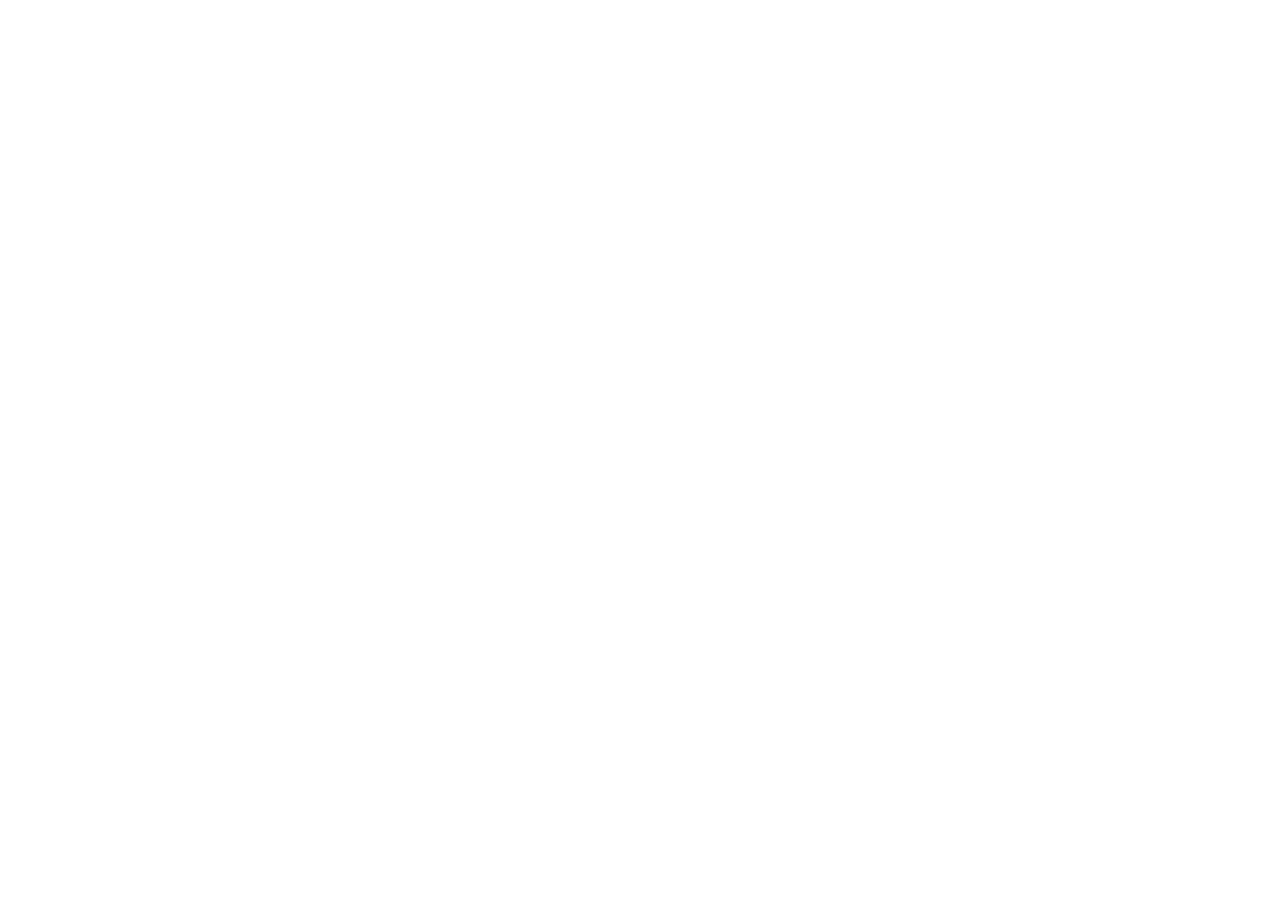
==== lab-2/index.html @ 15b5ac95 "Created lab2" ====
<!DOCTYPE html>
<html lang="en">
<head>
    <meta charset="UTF-8">
    <meta name="viewport" content="width=device-width, initial-scale=1.0">
    <title>Toy Cars</title>
</head>
<body>
    
</body>
</html>
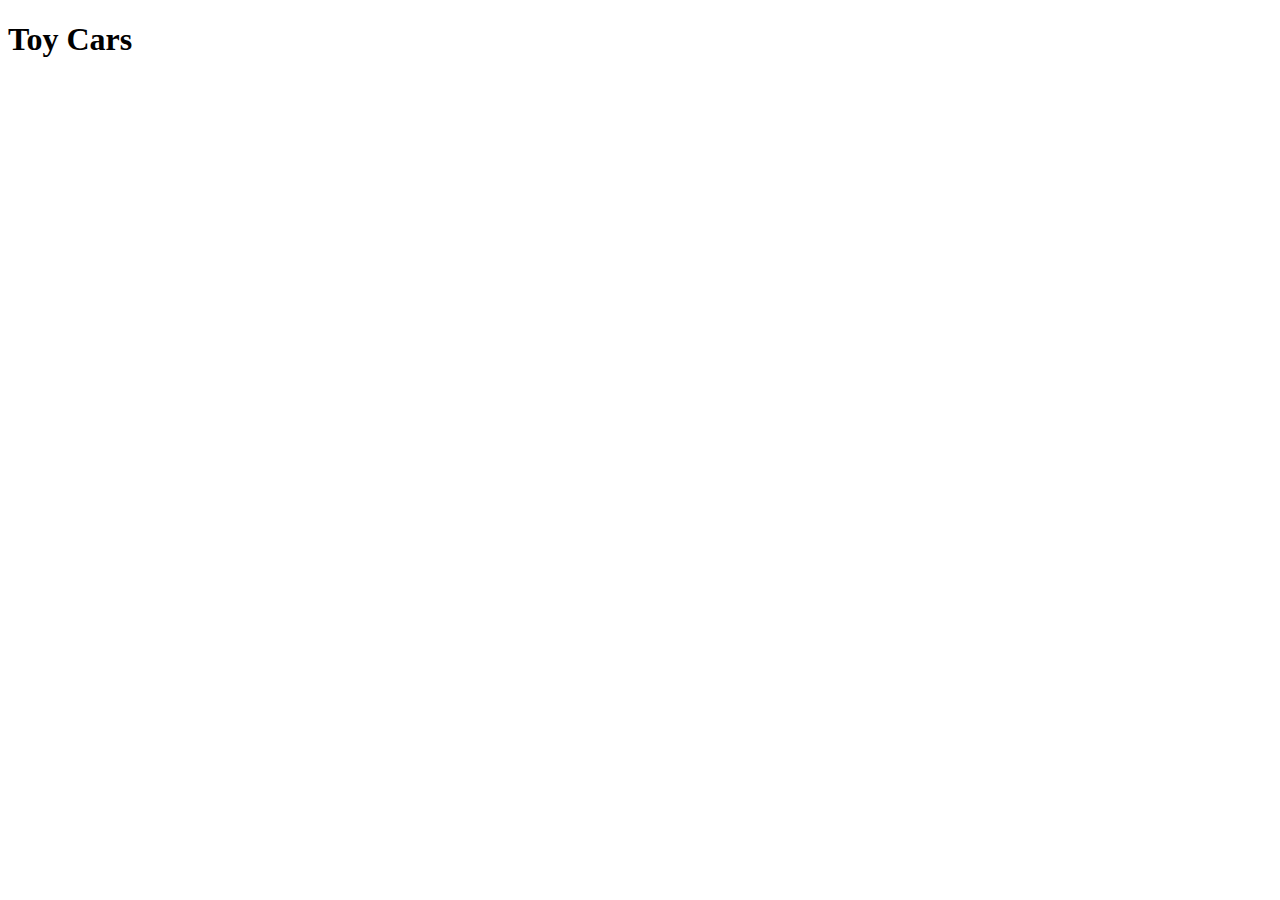
==== commit e66958f3: "created html" ====
--- a/lab-2/index.html
+++ b/lab-2/index.html
@@ -3,9 +3,12 @@
 <head>
     <meta charset="UTF-8">
     <meta name="viewport" content="width=device-width, initial-scale=1.0">
+    <link href="css/style.css" rel="stylesheet" />
+    <script src="js/script.js" defer></script>
     <title>Toy Cars</title>
 </head>
 <body>
-    
+    <h1>Toy Cars</h1>
+    <p id="output"></p>
 </body>
 </html>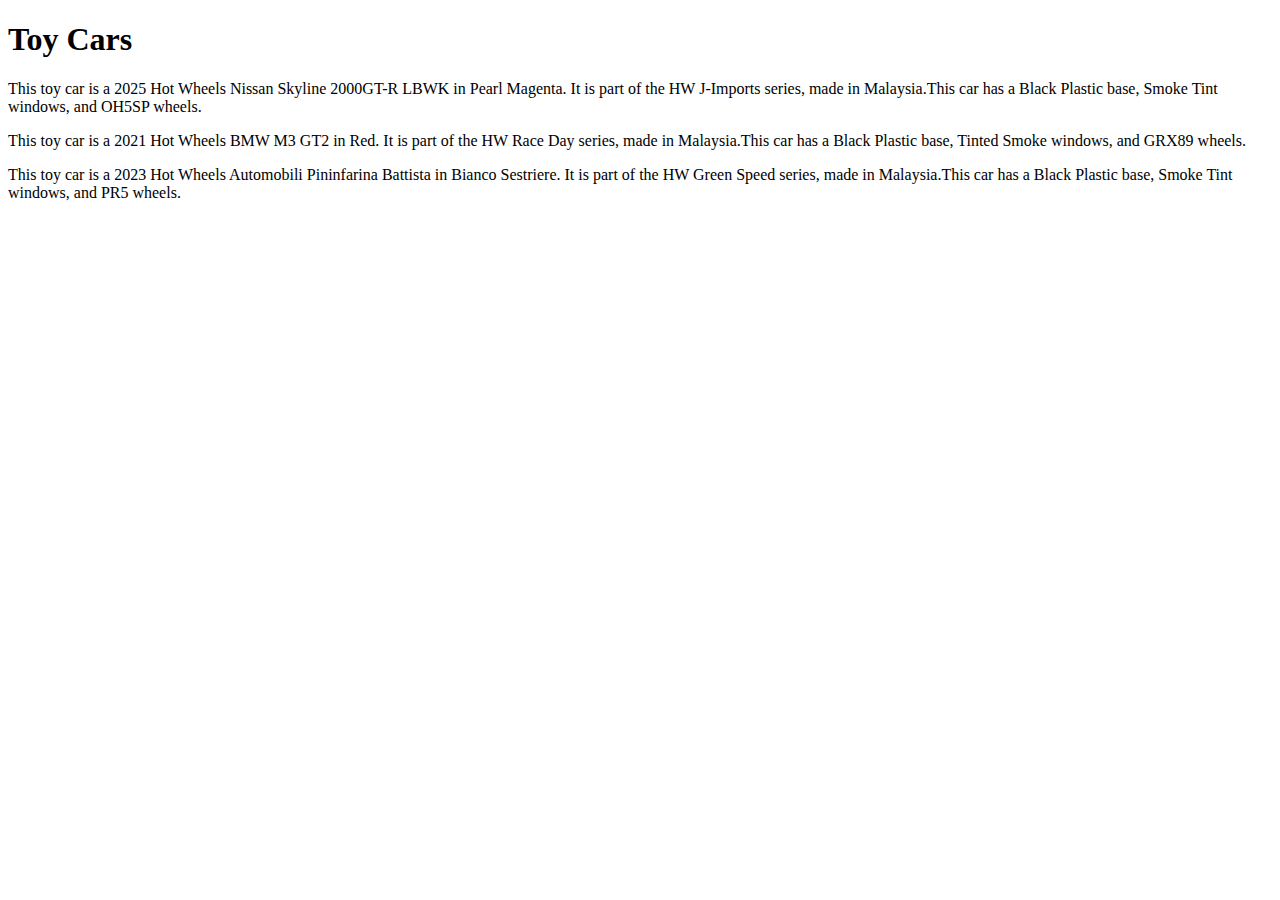
==== commit 894ac228: "completed js" ====
--- a/lab-2/index.html
+++ b/lab-2/index.html
@@ -9,6 +9,8 @@
 </head>
 <body>
     <h1>Toy Cars</h1>
-    <p id="output"></p>
+    <p id="output1"></p>
+    <p id="output2"></p>
+    <p id="output3"></p>
 </body>
 </html>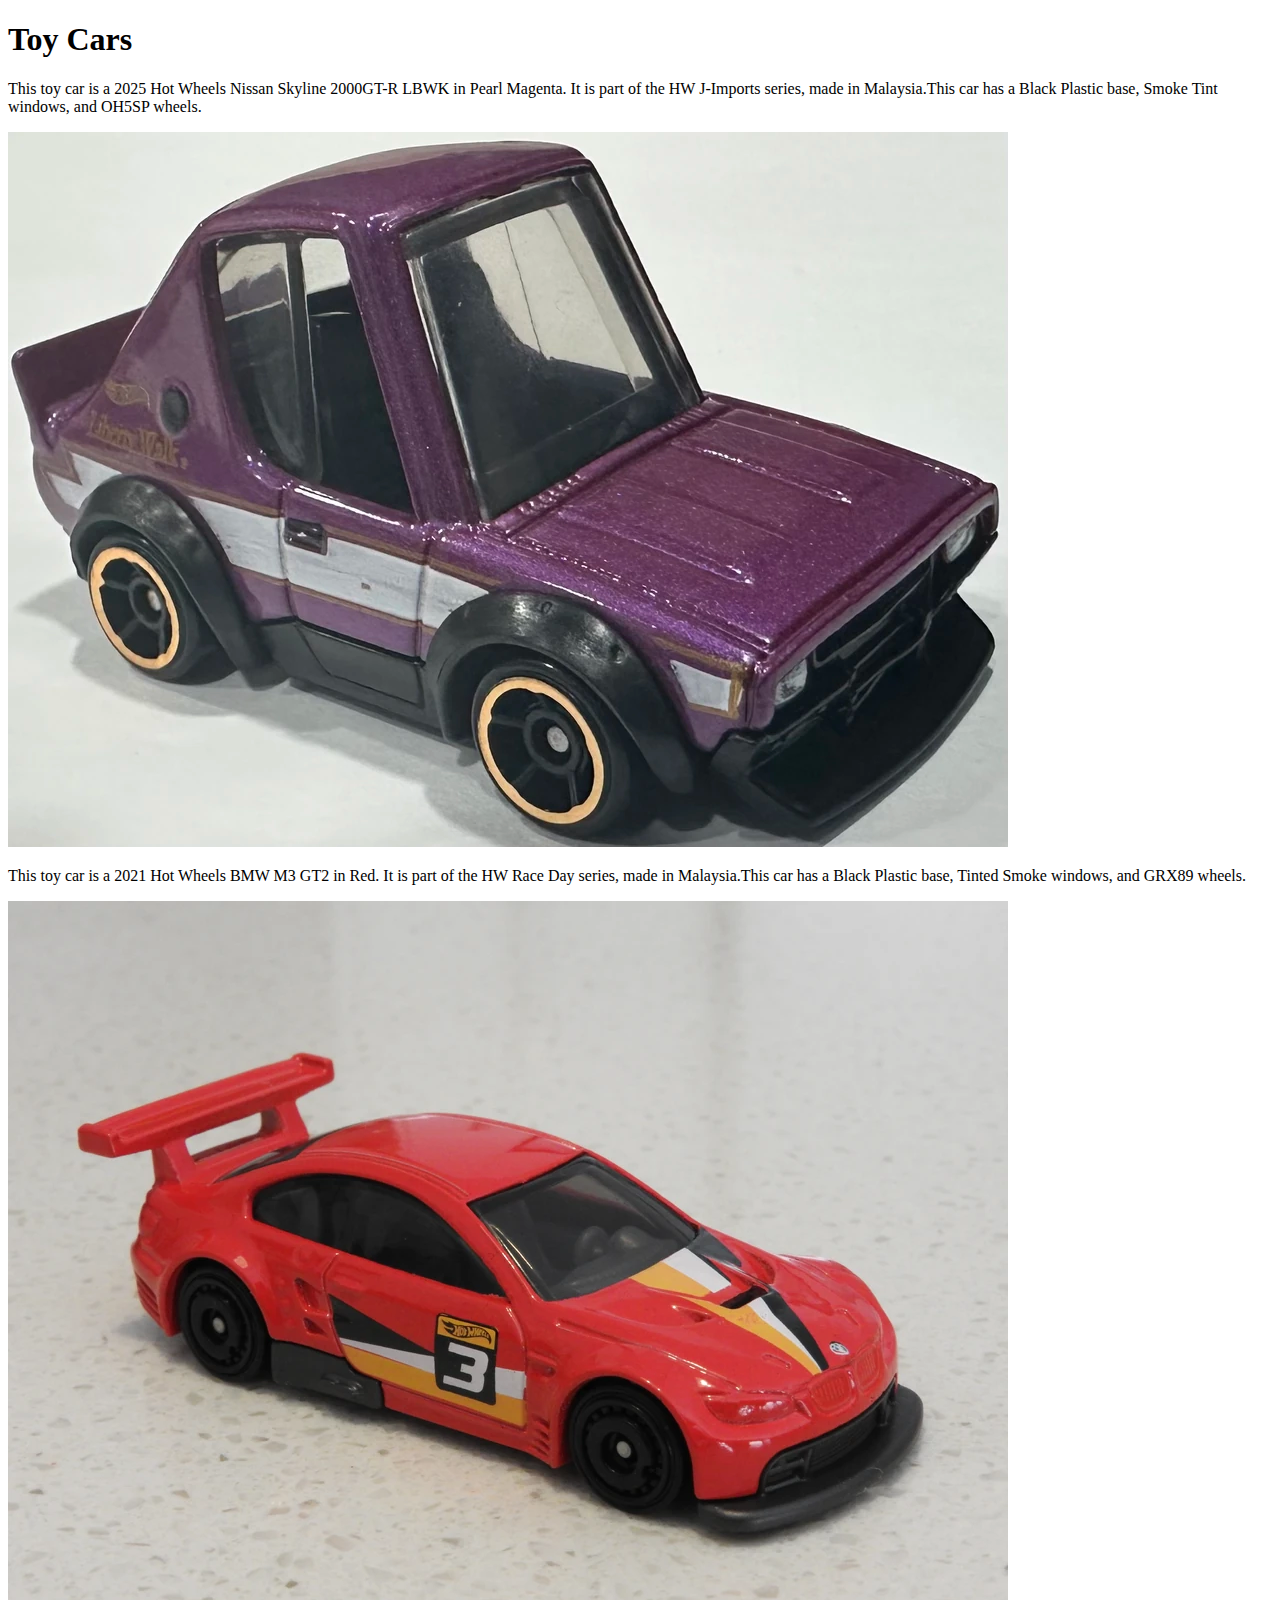
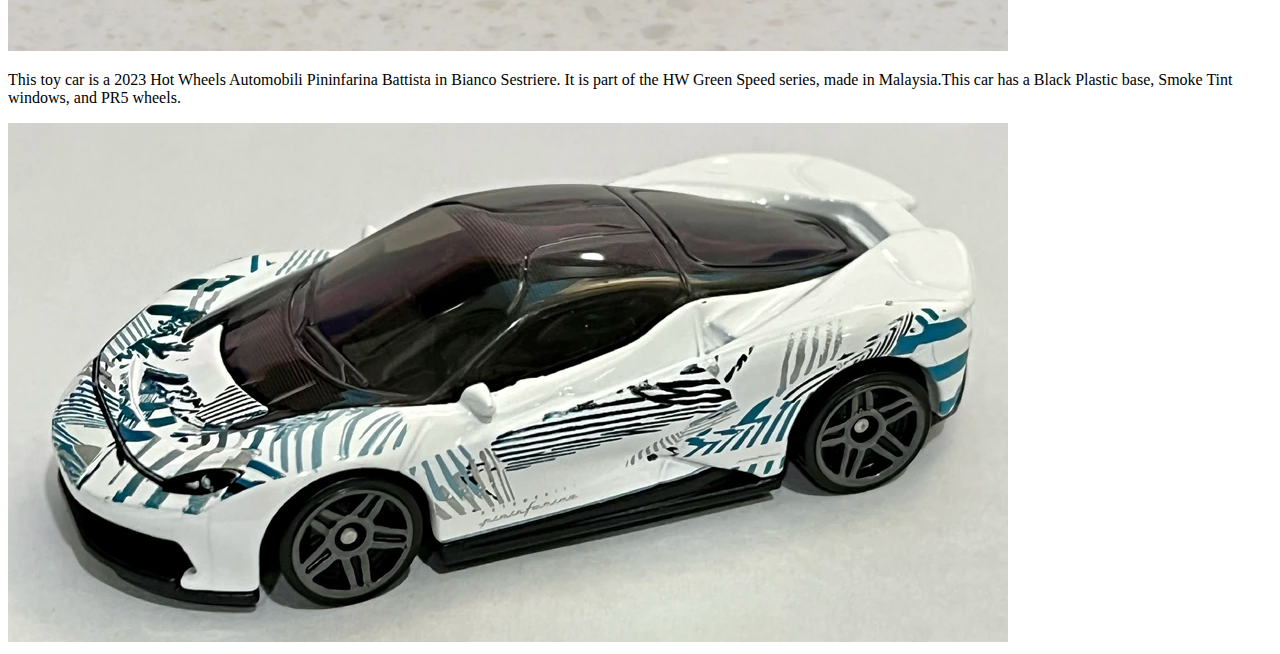
==== commit 3c6c0804: "added images" ====
--- a/lab-2/index.html
+++ b/lab-2/index.html
@@ -10,7 +10,10 @@
 <body>
     <h1>Toy Cars</h1>
     <p id="output1"></p>
+    <img src="images/ToonedKatoSkyline.webp" alt="Tooned Kato Skyline" />
     <p id="output2"></p>
+    <img src="images/GRX.webp" alt="GRX" />
     <p id="output3"></p>
+    <img src="images/HW.webp" alt="HW - Automobili Pininfarina Battista" />
 </body>
 </html>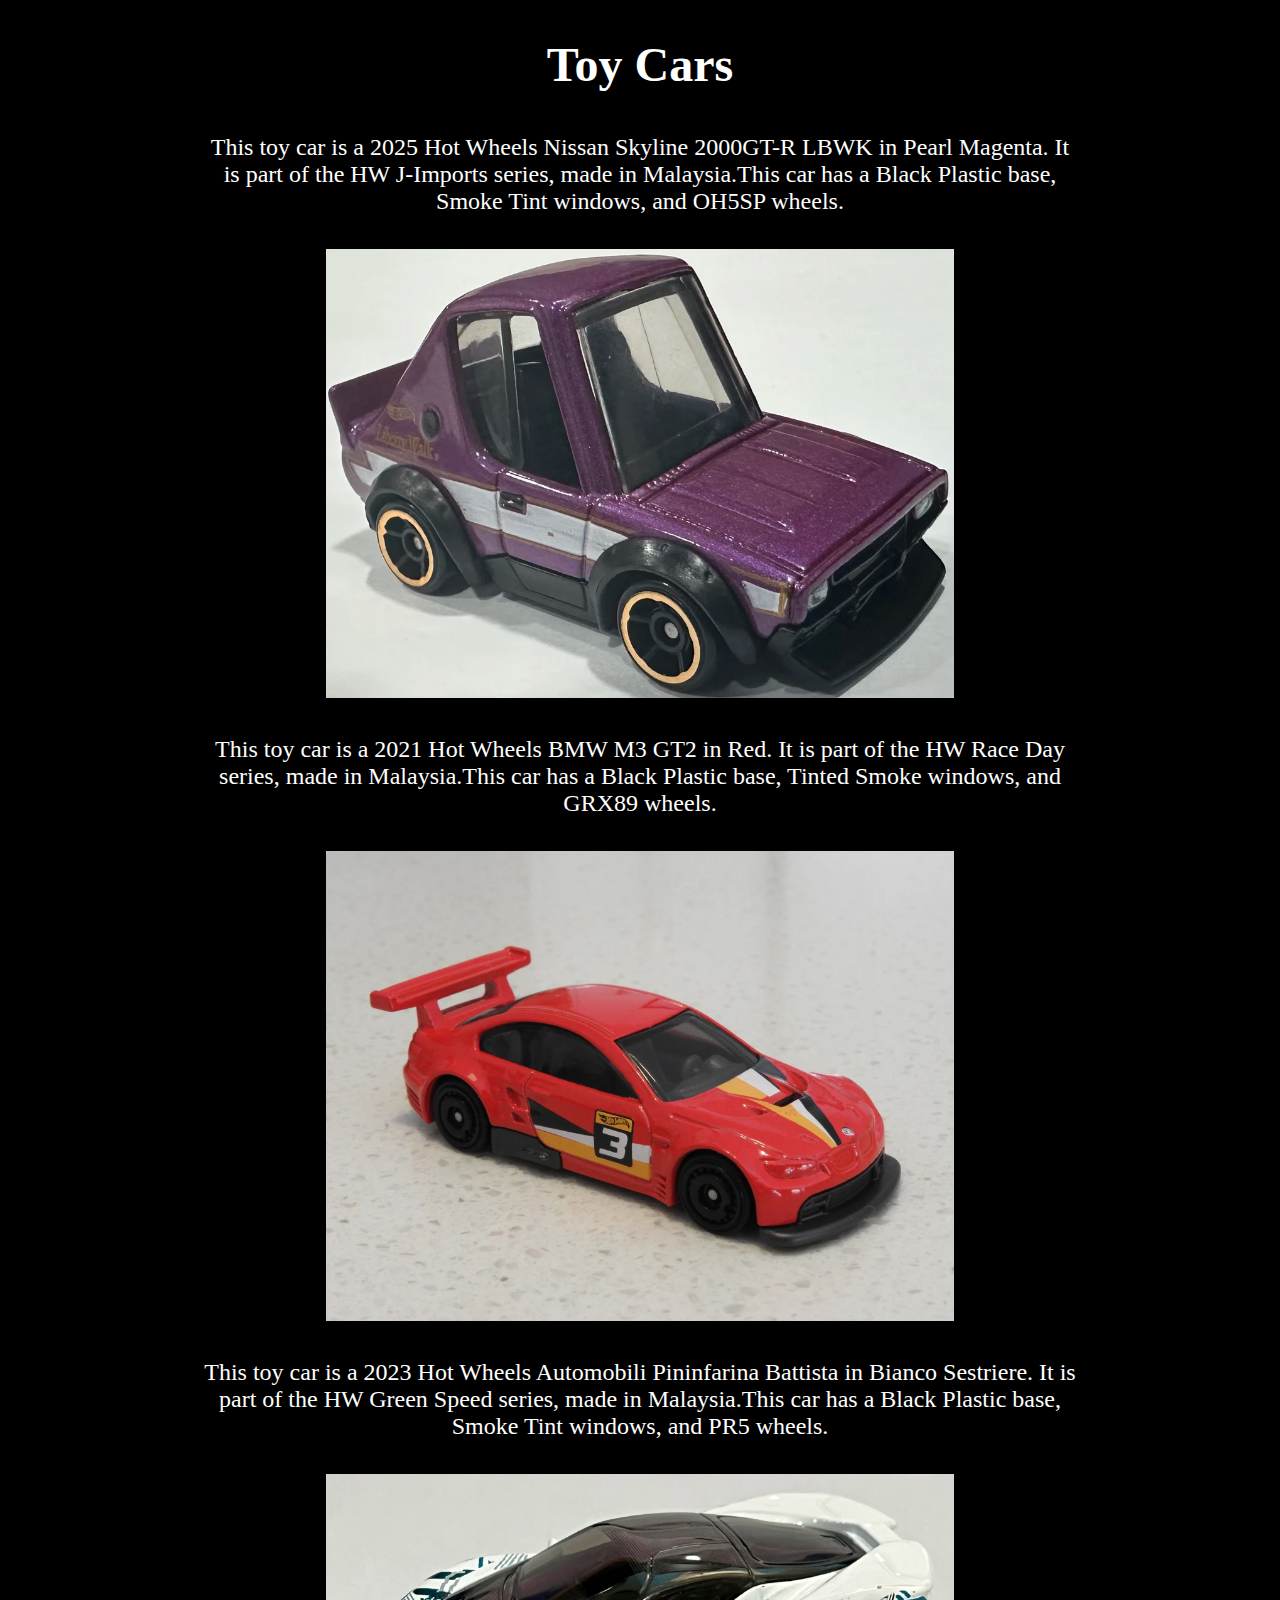
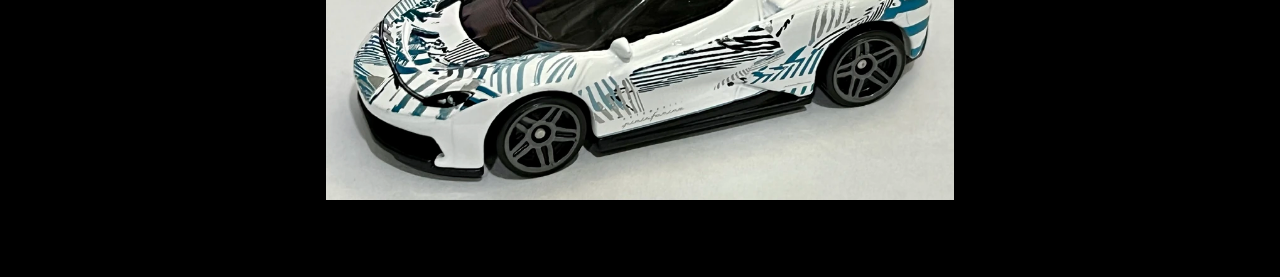
==== commit 2ebacac6: "completed lab2" ====
--- a/lab-2/index.html
+++ b/lab-2/index.html
@@ -15,5 +15,6 @@
     <img src="images/GRX.webp" alt="GRX" />
     <p id="output3"></p>
     <img src="images/HW.webp" alt="HW - Automobili Pininfarina Battista" />
+    <p id="output4"></p>
 </body>
 </html>--- a/lab-2/css/style.css
+++ b/lab-2/css/style.css
@@ -0,0 +1,27 @@
+@charset "UTF-8";
+
+body {
+    text-align: center;
+    display: block;
+    left: auto;
+    right: auto;
+    background-color: black;
+    width: 70%;
+    padding: 5px;
+    margin: auto;
+    color: white;
+}
+
+h1 {
+    font-size: 3rem;
+}
+
+img {
+    width: 70%;
+    height: auto;
+}
+
+p {
+    font-size: 1.5rem;
+    padding: 10px;
+}